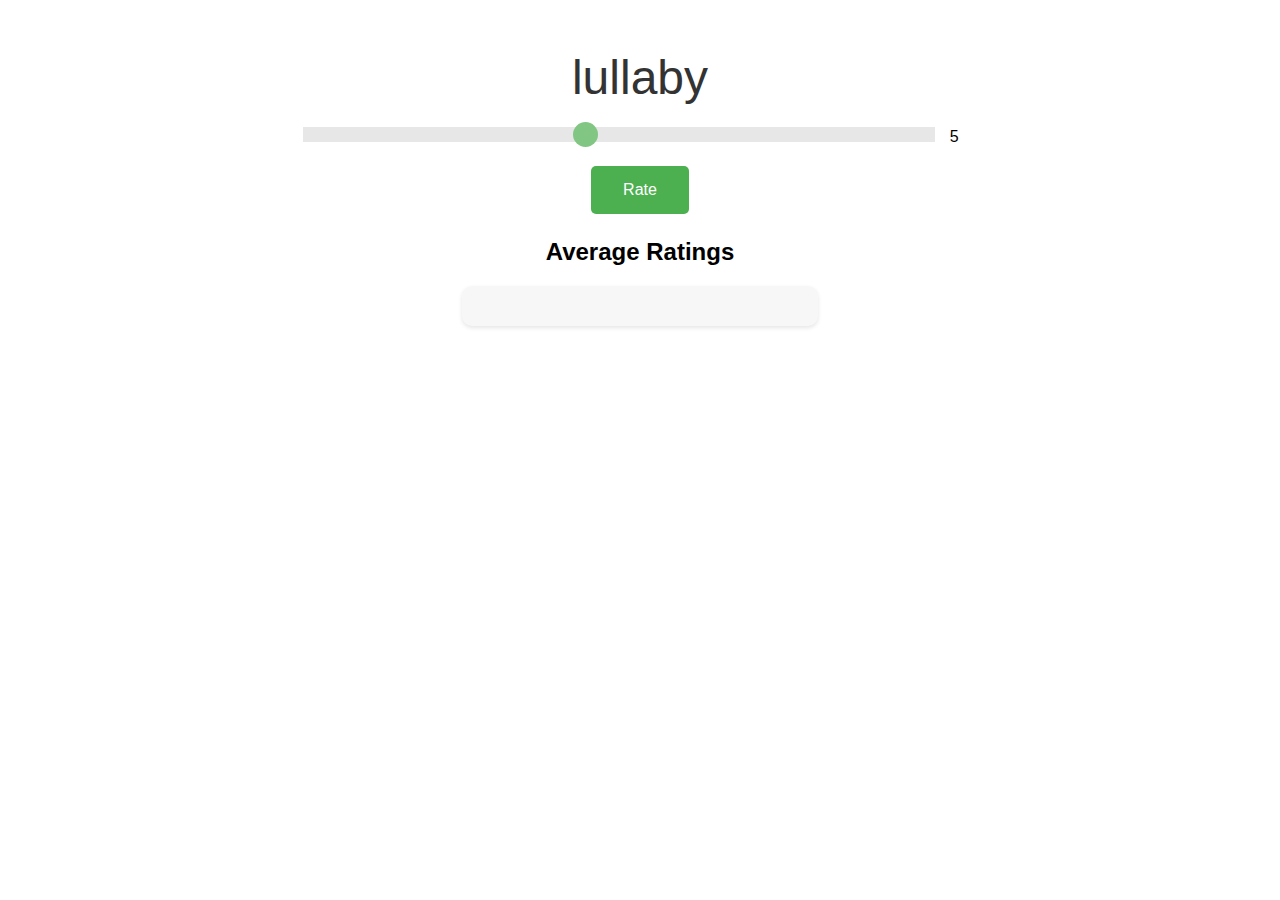
==== index.html @ 1f186094 "game commit" ====
<!DOCTYPE html>
<html lang="en">
<head>
<meta charset="UTF-8">
<meta name="viewport" content="width=device-width, initial-scale=1.0">
<title>Word Beauty Rating Game</title>
<link rel="stylesheet" href="styles.css">
</head>
<body>
<div class="game-container">
  <div id="wordDisplay" class="word-display">beautiful</div>
  <div class="slider-container">
  <input type="range" min="1" max="10" value="5" class="beauty-slider" id="beautySlider" oninput="updateSliderValue(this.value)">
  <span id="sliderValue" class="slider-value">5</span>
  </div>
  <button id="submitRating" class="ratings-button">Rate</button>
</div>
<div id="averageContainer">
<h2>Average Ratings</h2>
<div id="averageRatingsDisplay"></div>
</div>
<script src="script.js"></script>
</body>
</html>
---- styles.css ----
body {
  font-family: Arial, sans-serif;
  text-align: center;
}

.game-container {
  position: relative;
  margin-top: 50px;
}

.slider-container {
  position: flex;
  align-items: center;
}

.word-display {
  font-size: 3em; /* Large text */
  color: #333; /* Dark grey color */
  text-align: center; /* Center the word horizontally */
  margin: 20px 0; /* Add some space above and below the word */
  font-family: 'Arial', sans-serif; /* Choose a font */
}

.beauty-slider {
  -webkit-appearance: none; /* Override default look on WebKit browsers */
  width: 50%; /* Full width */
  height: 15px; /* Set the slider thickness */
  background: #ddd; /* Background color for the slider */
  outline: none; /* Remove the outline on focus */
  opacity: 0.7; /* Slightly transparent */
  -webkit-transition: .2s; /* Smooth transition */
  transition: opacity .2s;
  margin-bottom: 20px;
  flex-grow: 1;
  margin-right: 10px;
}

#sliderValue {
  margin-right: 20px; /* Space between value and rate button, if needed */
}

.beauty-slider:hover {
  opacity: 1; /* Fully opaque on hover */
}

.beauty-slider::-webkit-slider-thumb {
  -webkit-appearance: none; /* Override default look */
  appearance: none;
  width: 25px; /* Width of the thumb */
  height: 25px; /* Height of the thumb */
  background: #4CAF50; /* Thumb color */
  cursor: pointer; /* Cursor on hover */
  border-radius: 50%; /* Circular thumb */
}

.beauty-slider::-moz-range-thumb {
  width: 25px; /* Width of the thumb */
  height: 25px; /* Height of the thumb */
  background: #4CAF50; /* Thumb color */
  cursor: pointer; /* Cursor on hover */
  border-radius: 50%; /* Circular thumb */
}

.ratings-button {
  background-color: #4CAF50; /* Button color */
  border: none;
  color: white;
  padding: 15px 32px; /* Top/bottom and left/right padding */
  text-align: center;
  text-decoration: none;
  display: inline-block;
  font-size: 16px;
  margin: 4px 2px; /* Spacing around the button */
  transition-duration: 0.4s; /* Smooth transition for hover effect */
  cursor: pointer; /* Change cursor on hover */
  border-radius: 5px; /* Rounded corners */
}

.ratings-button:hover {
  background-color: #005f73; /* Darker shade for hover effect */
  color: white;
}

#averageContainer {
  justify-content: center; /* Centers children horizontally in the container */
  align-items: center; /* Centers children vertically in the container */
  height: 100px; /* Adjust the height as needed */
  margin: auto;
  width: 50%;
}

#averageRatingsDisplay {
  margin: 0 auto; /* This will center the div if it has a defined width */
  width: 50%; /* Adjust the width as needed */
  padding: 20px;
  background-color: #f7f7f7;
  border-radius: 10px;
  box-shadow: 0 2px 4px rgba(0,0,0,0.1);
}

.average-rating-item {
  font-family: 'Arial', sans-serif;
  color: #333;
  margin-bottom: 10px;
  padding: 10px;
  border-bottom: 1px solid #ddd; /* only if you want a separator */
}

/* Responsive design for smaller screens */
@media (max-width: 768px) {
  #averageRatingsDisplay {
    padding: 10px;
    margin: 10px;
  }
}
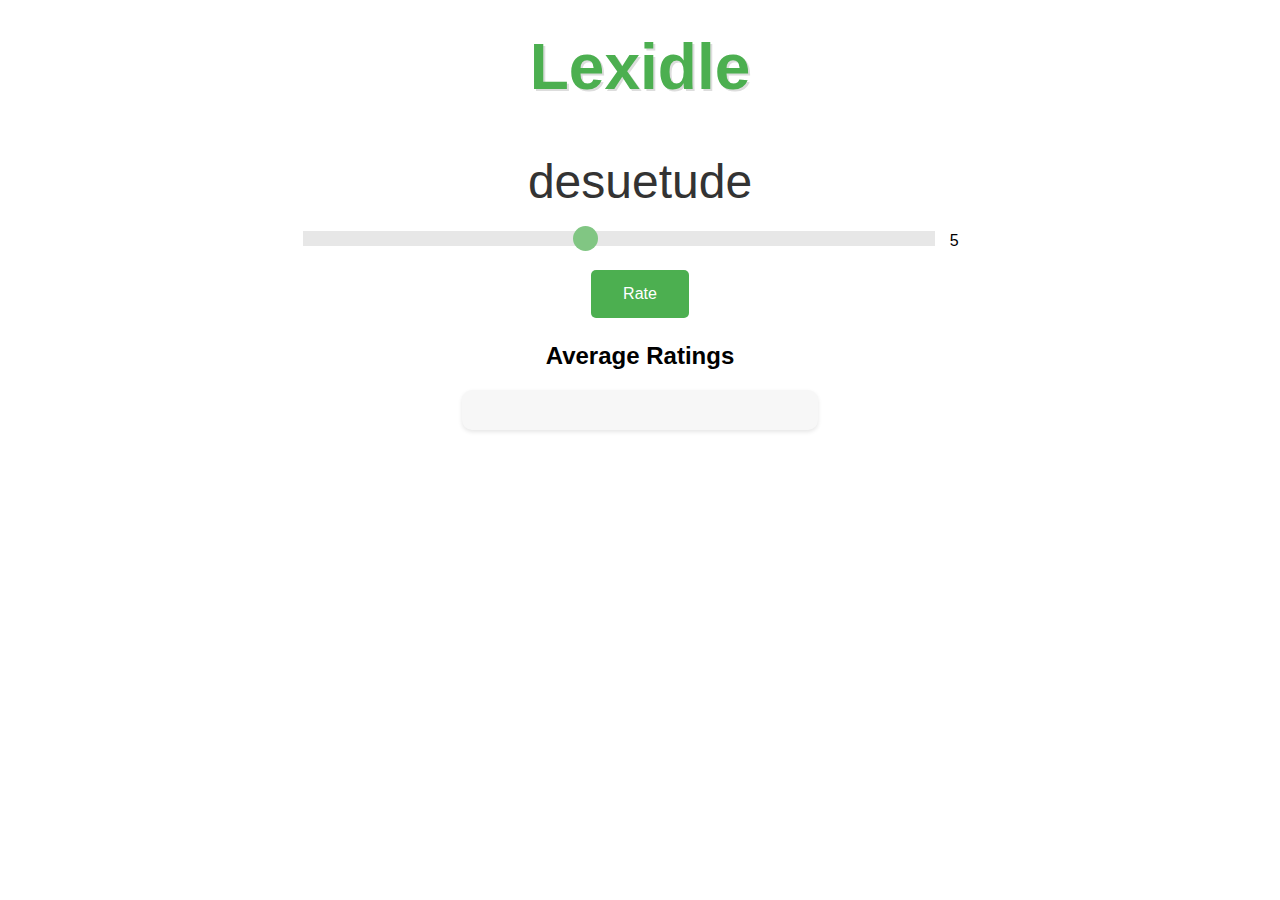
==== commit c5877367: "xd" ====
--- a/index.html
+++ b/index.html
@@ -3,10 +3,11 @@
 <head>
 <meta charset="UTF-8">
 <meta name="viewport" content="width=device-width, initial-scale=1.0">
-<title>Word Beauty Rating Game</title>
+<title>Lexidle</title>
 <link rel="stylesheet" href="styles.css">
 </head>
 <body>
+<h1 class="page-title">Lexidle</h1>
 <div class="game-container">
   <div id="wordDisplay" class="word-display">beautiful</div>
   <div class="slider-container">
--- a/styles.css
+++ b/styles.css
@@ -1,6 +1,15 @@
 body {
   font-family: Arial, sans-serif;
   text-align: center;
+}
+
+.page-title {
+  font-size: 4em; /* Larger title size */
+  color: #4CAF50; /* Harmonizing with the slider and button color */
+  margin-top: 30px; /* Spacing from the top */
+  margin-bottom: 20px; /* Spacing from the content below */
+  font-weight: bold; /* Making the title bold */
+  text-shadow: 2px 2px #ddd; /* Optional: adding a subtle shadow for depth */
 }
 
 .game-container {
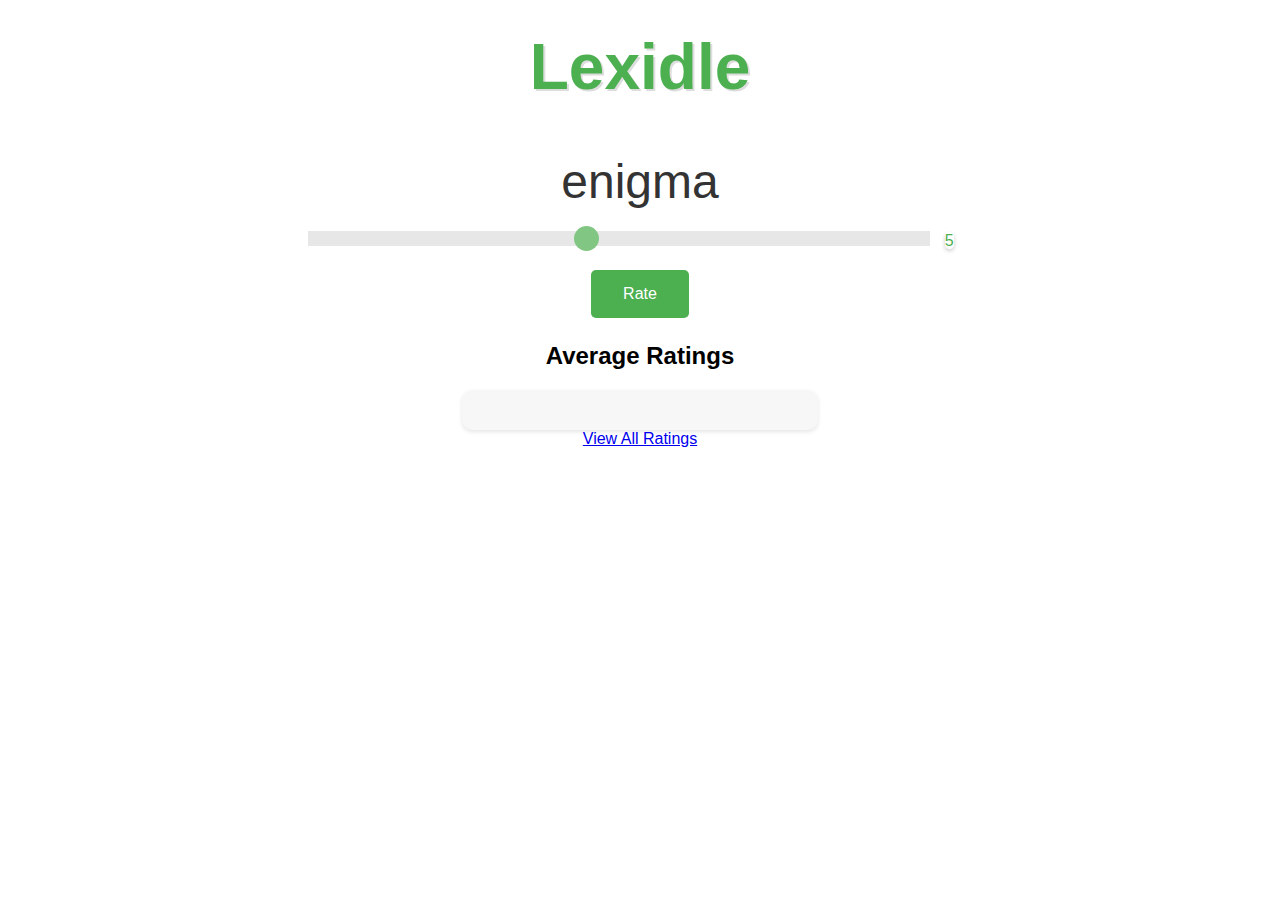
==== commit 8d9f296a: "all ratings page" ====
--- a/index.html
+++ b/index.html
@@ -20,6 +20,7 @@
 <h2>Average Ratings</h2>
 <div id="averageRatingsDisplay"></div>
 </div>
+<a href="ratings.html">View All Ratings</a>
 <script src="script.js"></script>
 </body>
 </html>
--- a/styles.css
+++ b/styles.css
@@ -20,6 +20,9 @@
 .slider-container {
   position: flex;
   align-items: center;
+  width: 100%; /* Ensure the container does not exceed viewport width */
+  padding: 0 10px; /* Add padding to ensure content doesn't touch the screen edges */
+  box-sizing: border-box; /* Include padding in the element's total width */
 }
 
 .word-display {
@@ -42,10 +45,19 @@
   margin-bottom: 20px;
   flex-grow: 1;
   margin-right: 10px;
+  max-width: 100%; /* Ensure the slider does not exceed the container width */
+  box-sizing: border-box; /* Include padding and border in the element's total width */
 }
 
 #sliderValue {
   margin-right: 20px; /* Space between value and rate button, if needed */
+  font-size: 1.5em
+  border: 2px solid #ddd;
+  border-radius: 5px;
+  box-shadow: 0 2px 4px rgba(0, 0, 0, 0.2);
+  margin-right: 20px;
+  color: #4CAF50;
+  max-width: 100%;
 }
 
 .beauty-slider:hover {
@@ -91,9 +103,10 @@
 }
 
 #averageContainer {
-  justify-content: center; /* Centers children horizontally in the container */
-  align-items: center; /* Centers children vertically in the container */
-  height: 100px; /* Adjust the height as needed */
+  display: flex; /* Using flexbox for centering */
+  flex-direction: column; /* Stack children vertically */
+  align-items: center; /* Center children horizontally in the container */
+  min-height: 100px; /* Adjust the height as needed */
   margin: auto;
   width: 50%;
 }
@@ -115,11 +128,15 @@
   border-bottom: 1px solid #ddd; /* only if you want a separator */
 }
 
-/* Responsive design for smaller screens */
+
 @media (max-width: 768px) {
+  #averageContainer {
+    width: 80%;
+    margin: auto;
+  }
+
   #averageRatingsDisplay {
-    padding: 10px;
-    margin: 10px;
+    width: 80%; /* Adjust the width as needed, smaller percentage to provide padding */
   }
 }
 
